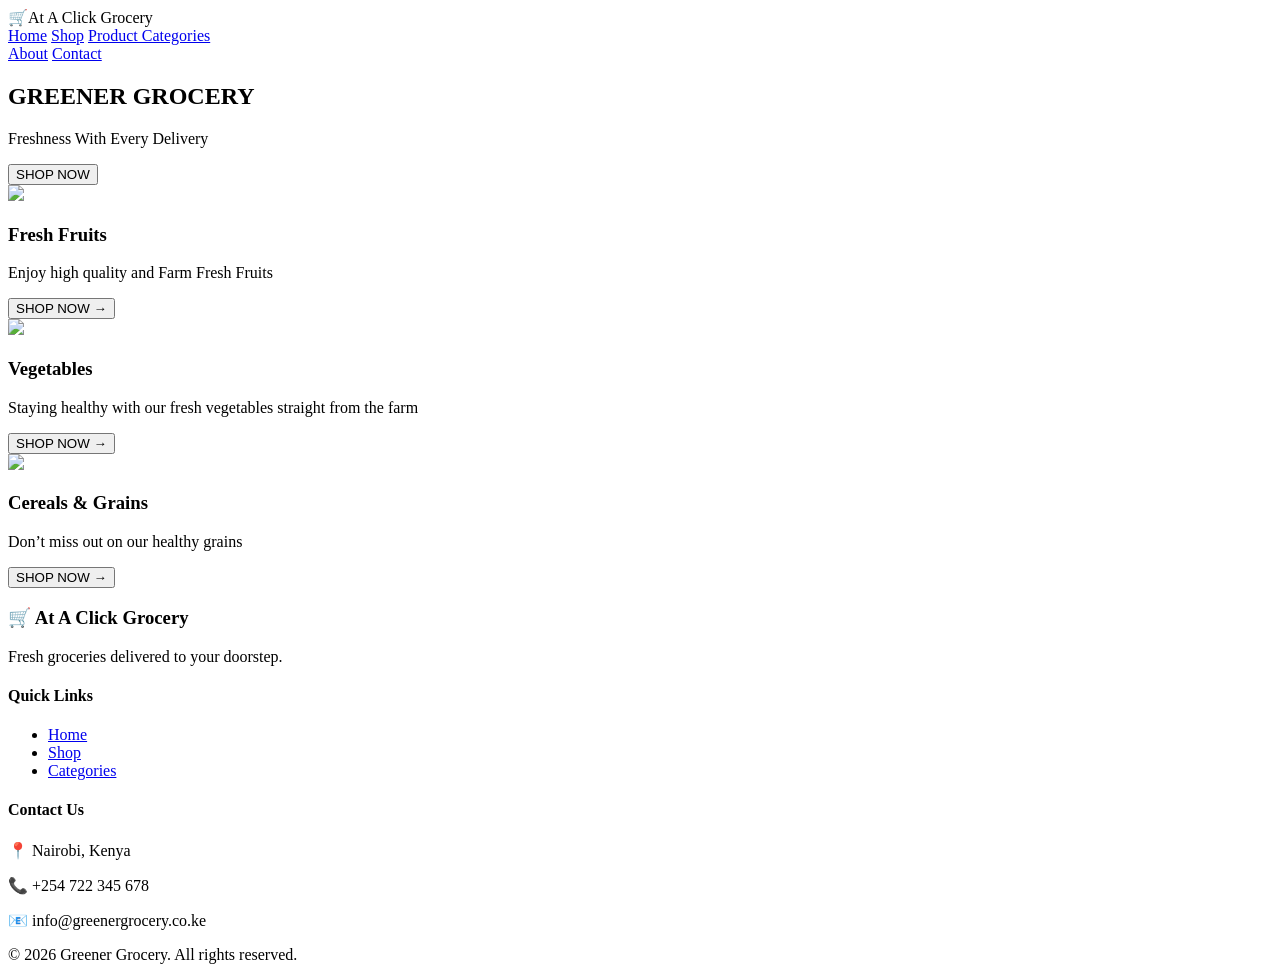
==== index.html @ bff79efc "Add files via upload" ====
<!DOCTYPE html>
<html>
<head>
    <meta charset="UTF-8">
    <meta name="viewport" content="width=device-width, initial-scale=1.0">
    <title> Greener Grocery</title>
    <link rel="stylesheet" href="style.css">
</head>
<body>

<!-- NAVBAR -->
<header>
    <div class="container nav">
        <div class="logo">🛒At A Click Grocery</div>

        <nav>
            <a href="#">Home</a>
            <a href="#">Shop</a>
            <a href="products.html">Product Categories</a>
        </nav>

        <div class="nav-right">
            <a href="#">About</a>
            <a href="#">Contact</a>
        </div>
    </div>
</header>

<!-- HERO -->
<section class="hero">
    <div class="hero-content">
        <h1>GREENER GROCERY</h1>
        <p>Freshness With Every Delivery</p>
        <button>SHOP NOW</button>
    </div>
</section>

<!-- CATEGORIES -->
<section class="categories container">

    <div class="card">
        <img src="/fruits.jpg">
        <h3>Fresh Fruits</h3>
        <p>Enjoy high quality and Farm Fresh Fruits</p>
        <button>SHOP NOW →</button>
    </div>

    <div class="card">
        <img src="/vegies.jpg">
        <h3>Vegetables</h3>
        <p>Staying healthy with our fresh vegetables straight from the farm</p>
        <button>SHOP NOW →</button>
    </div>

    <div class="card">
        <img src="/cereals and grains.jpg">
        <h3>Cereals & Grains</h3>
        <p>Don’t miss out on our healthy grains</p>
        <button>SHOP NOW →</button>
    </div>

</section>

<!-- FOOTER -->
<footer class="footer">
    <div class="container footer-grid">

        <div>
            <h3>🛒 At A Click Grocery</h3>
            <p>Fresh groceries delivered to your doorstep.</p>
        </div>

        <div>
            <h4>Quick Links</h4>
            <ul>
                <li><a href="grocery.html">Home</a></li>
                <li><a href="shop.html">Shop</a></li>
                <li><a href="categories.html">Categories</a></li>
            </ul>
        </div>

        <div>
            <h4>Contact Us</h4>
            <p>📍 Nairobi, Kenya</p>
            <p>📞 +254 722 345 678</p>
            <p>📧 info@greenergrocery.co.ke</p>
        </div>

    </div>

    <div class="footer-bottom">
        <p>© 2026 Greener Grocery. All rights reserved.</p>
    </div>
</footer>

</body>
</html>
---- style.css ----
.{
    margin: 0;
    padding: 0;
    box-sizing: border-box;
    font-family: Arial, Helvetica, sans-serif;
}
.body{
    background-color: #c4e4a4;
    
}
.header{
    background-color: #c4e4a4;
    border-bottom:  solid 1px black;
}
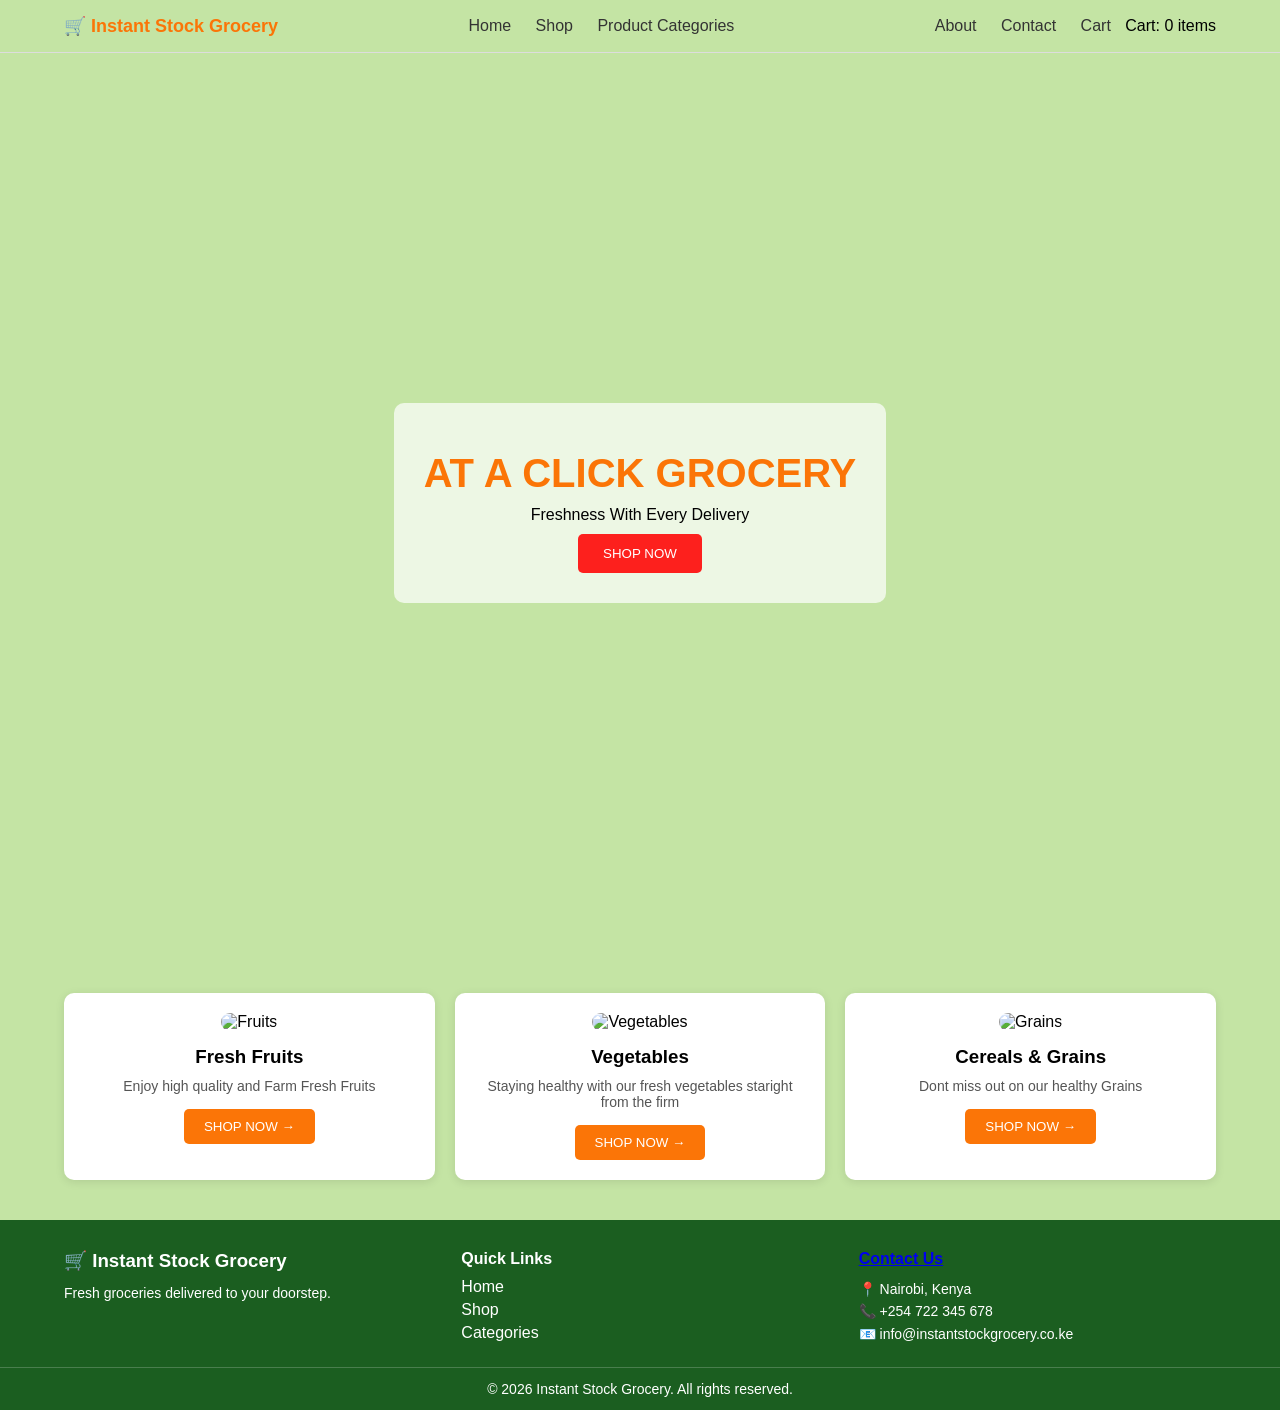
==== commit a3820f43: "Add files via upload" ====
--- a/index.html
+++ b/index.html
@@ -3,95 +3,89 @@
 <head>
     <meta charset="UTF-8">
     <meta name="viewport" content="width=device-width, initial-scale=1.0">
-    <title> Greener Grocery</title>
+    <title>Instant Stock Grocery</title>
     <link rel="stylesheet" href="style.css">
 </head>
 <body>
+    <header>
+        <div class="container nav">
+            <div class="logo"> 🛒 Instant Stock Grocery</div>
+            <nav>
+                <a href="#">Home</a>
+                <a href="pages/products.html">Shop</a>
+                <a href="pages/products.html">Product Categories</a>
+            </nav>
+            <div class="nav-right">
+                <a href="pages/about.html">About</a>
+                <a href="pages/contact.html">Contact</a>
+                <a href="pages/cart.html">Cart</a>
+                <span id="cart-count">Cart: 🛒 </span>
+            </div>
+        </div>
+    </header>
 
-<!-- NAVBAR -->
-<header>
-    <div class="container nav">
-        <div class="logo">🛒At A Click Grocery</div>
+    <section class="hero">
+        <div class="hero-content">
+            <img src="'https://images.unsplash.com/photo-1610832958506-aa56368176cf'" alt="">
+            <h1>AT A CLICK GROCERY</h1>
+            <p>Freshness With Every Delivery</p>
+            <a href="pages/products.html"><button>SHOP NOW</button></a>
+        </div>
+    </section>
 
-        <nav>
-            <a href="#">Home</a>
-            <a href="#">Shop</a>
-            <a href="products.html">Product Categories</a>
-        </nav>
+    <section class="categories container">
+        <div class="card">
+            <img src="https://images.unsplash.com/photo-1619566636858-adf3ef46400b" alt="Fruits">
+            <h3> Fresh Fruits</h3>
+            <p>Enjoy high quality and Farm Fresh Fruits</p>
+            <button>SHOP NOW →</button>
+        </div>
+        <div class="card">
+            <img src="https://images.unsplash.com/photo-1540420773420-3366772f4999" alt="Vegetables">
+            <h3> Vegetables</h3>
+            <p>Staying healthy with our fresh vegetables staright from the firm</p>
+            <button>SHOP NOW →</button>
+        </div>
+        <div class="card">
+            <img src="https://images.unsplash.com/photo-1586201375761-83865001e31c" alt="Grains">
+            <h3>Cereals & Grains</h3>
+            <p>Dont miss out on our healthy Grains</p>
+            <button>SHOP NOW →</button>
+        </div>
+       
+    </section>
 
-        <div class="nav-right">
-            <a href="#">About</a>
-            <a href="#">Contact</a>
+    
+
+
+       
+
+    
+    <footer class="footer">
+        <div class="container footer-grid">
+            <div>
+                <h3> 🛒 Instant Stock Grocery</h3>
+                <p>Fresh groceries delivered to your doorstep.</p>
+            </div>
+            <div>
+                <h4>Quick Links</h4>
+                <ul>
+                    <li><a href="http://127.0.0.1:5500/index.html">Home</a></li>
+                    <li><a href="http://127.0.0.1:5500/pages/products.html">Shop</a></li>
+                    <li><a href="http://127.0.0.1:5500/pages/categories.html">Categories</a></li>
+                </ul>
+            </div>
+            <div>
+                <h4> <a href="http://127.0.0.1:5500/pages/contact.html">Contact Us</a></h4>
+                <p> 📍 Nairobi, Kenya</p>
+                <p> 📞 +254 722 345 678</p>
+                <p> 📧 info@instantstockgrocery.co.ke</p>
+            </div>
         </div>
-    </div>
-</header>
-
-<!-- HERO -->
-<section class="hero">
-    <div class="hero-content">
-        <h1>GREENER GROCERY</h1>
-        <p>Freshness With Every Delivery</p>
-        <button>SHOP NOW</button>
-    </div>
-</section>
-
-<!-- CATEGORIES -->
-<section class="categories container">
-
-    <div class="card">
-        <img src="/fruits.jpg">
-        <h3>Fresh Fruits</h3>
-        <p>Enjoy high quality and Farm Fresh Fruits</p>
-        <button>SHOP NOW →</button>
-    </div>
-
-    <div class="card">
-        <img src="/vegies.jpg">
-        <h3>Vegetables</h3>
-        <p>Staying healthy with our fresh vegetables straight from the farm</p>
-        <button>SHOP NOW →</button>
-    </div>
-
-    <div class="card">
-        <img src="/cereals and grains.jpg">
-        <h3>Cereals & Grains</h3>
-        <p>Don’t miss out on our healthy grains</p>
-        <button>SHOP NOW →</button>
-    </div>
-
-</section>
-
-<!-- FOOTER -->
-<footer class="footer">
-    <div class="container footer-grid">
-
-        <div>
-            <h3>🛒 At A Click Grocery</h3>
-            <p>Fresh groceries delivered to your doorstep.</p>
+        <div class="footer-bottom">
+            <p>© 2026 Instant Stock Grocery. All rights reserved.</p>
         </div>
-
-        <div>
-            <h4>Quick Links</h4>
-            <ul>
-                <li><a href="grocery.html">Home</a></li>
-                <li><a href="shop.html">Shop</a></li>
-                <li><a href="categories.html">Categories</a></li>
-            </ul>
-        </div>
-
-        <div>
-            <h4>Contact Us</h4>
-            <p>📍 Nairobi, Kenya</p>
-            <p>📞 +254 722 345 678</p>
-            <p>📧 info@greenergrocery.co.ke</p>
-        </div>
-
-    </div>
-
-    <div class="footer-bottom">
-        <p>© 2026 Greener Grocery. All rights reserved.</p>
-    </div>
-</footer>
-
+    </footer >
+    <script src="grocer.js"></script>
 </body>
 </html>
--- a/style.css
+++ b/style.css
@@ -1,14 +1,240 @@
-.{
+* {
     margin: 0;
     padding: 0;
     box-sizing: border-box;
-    font-family: Arial, Helvetica, sans-serif;
-}
-.body{
-    background-color: #c4e4a4;
+    font-family: Arial, sans-serif;
+}
+body {
+    background: #c4e4a4;
+}
+/* NAVBAR */
+header {
+    background: #c4e4a4;
+    border-bottom: 1px solid #ddd;
+}
+.container {
+    width: 90%;
+    margin: auto;
+}
+.nav {
+    display: flex;
+    justify-content: space-between;
+    align-items: center;
+    padding: 15px 0;
+}
+.logo {
+    font-weight: bold;
+    color: rgb(251, 117, 7);
+    font-size: 18px;
+}
+nav a, .nav-right a {
+    margin: 0 10px;
+    text-decoration: none;
+    color: #333;
+}
+
+/* HERO */
+.hero {
+    background: url('https://images.unsplash.com/photo-1610832958506-aa56368176cf') no-repeat center/cover;
+    height: 100vh;
+    display: flex;
+    align-items: center;
+    justify-content: center;
+    text-align: center;
+}
+.hero-content {
+    background: rgba(255,255,255,0.7);
+    padding: 30px;
+    border-radius: 10px;
+}
+.hero h1 {
+    font-size: 40px;
+    color: rgb(251, 117, 7);
+}
+.hero p {
+    margin: 10px 0;
+}
+.hero button {
+    background :rgba(255, 0, 0, 0.87);
+    color: white;
+    border: none;
+    padding: 12px 25px;
+    cursor: pointer;
+    border-radius: 5px;
+}
+/* CATEGORIES */
+.categories {
+    display: flex;
+    gap: 20px;
+    margin: 40px auto;
+}
+.card {
+    background: white;
+    padding: 20px;
+    border-radius: 10px;
+    flex: 1;
+    text-align: center;
+    box-shadow: 0 2px 10px rgba(0,0,0,0.1);
+}
+.card img {
+    width: 100%;
+    height: 150px;
+    object-fit: cover;
+    border-radius: 10px;
+}
+.card h3 {
+    margin: 15px 0 10px;
+}
+.card p {
+    font-size: 14px;
+    color: #555;
+}
+.card button {
+    margin-top: 15px;
+    background:rgb(251, 117, 7);
+    color: white;
+    border: none;
+    padding: 10px 20px;
+    cursor: pointer;
+    border-radius: 5px;
+}
+/* FOOTER */
+.footer {
+    background: #1b5e20;
+    color: white;
+    margin-top: 40px;
+    padding-top: 30px;
+}
+.footer-grid {
+    display: grid;
+    grid-template-columns: repeat(3, 1fr);
+    gap: 40px;
+    padding-bottom: 20px;
+}
+.footer h3, .footer h4 {
+    margin-bottom: 10px;
+}
+.footer p {
+    font-size: 14px;
+    line-height: 1.6;
+}
+.footer ul {
+    list-style: none;
+    padding: 0;
+}
+.footer ul li {
+    margin: 5px 0;
+}
+.footer ul li a {
+    color: white;
+    text-decoration: none;
+}
+.footer ul li a:hover {
+    text-decoration: underline;
+}
+.footer-bottom {
+    text-align: center;
+    border-top: 1px solid rgba(255,255,255,0.2);
+    padding: 10px;
+    font-size: 14px;
+}
+/* PAGE TITLE */
+.page-title {
+    text-align: center;
+    margin: 20px 0;
+}
+/* CATEGORY BANNERS */
+.category-banners {
+    display: grid;
+    grid-template-columns: repeat(3, 1fr);
+    gap: 20px;
+}
+.banner {
+    position: relative;
+    overflow: hidden;
+    border-radius: 12px;
+}
+.banner img {
+    width: 100%;
+    height: 200px;
+    object-fit: cover;
     
 }
-.header{
-    background-color: #c4e4a4;
-    border-bottom:  solid 1px black;
-}+
+
+.overlay {
+    position: absolute;
+    bottom: 0;
+    width: 100%;
+    padding: 15px;
+    background: rgba(0,0,0,0.5);
+    color: white;
+    font-size: 18px;
+    font-weight: bold;
+}
+/* SECTION TITLE */
+.section-title {
+    margin: 40px 0 20px;
+}
+/* PRODUCT GRID */
+.product-grid {
+    display: grid;
+    grid-template-columns: repeat(5, 1fr);
+    gap: 20px;
+}
+/* PRODUCT CARD */
+.product-card {
+    background: white;
+    border-radius: 12px;
+    padding: 15px;
+    text-align: center;
+    box-shadow: 0 4px 15px rgba(0,0,0,0.08);
+    transition: 0.3s;
+}
+.product-card:hover {
+    transform: translateY(-8px);
+}
+/* IMAGE BOX */
+.img-box {
+    overflow: hidden;
+    border-radius: 10px;
+}
+.img-box img {
+    width: 100%;
+    height: 150px;
+    object-fit: cover;
+    
+}
+/* TEXT */
+.product-card h3 {
+    margin: 10px 0 5px;
+}
+.price {
+    color: rgb(251, 117, 7);
+    font-weight: bold;
+}
+/* BUTTON */
+.product-card button {
+    margin-top: 10px;
+    background:rgb(251, 117, 7);
+    color: white;
+    border: none;
+    padding: 10px;
+    border-radius: 6px;
+    cursor: pointer;
+}
+.product-card button:hover {
+    background:rgb(251, 117, 7);
+}
+.products container{
+    padding: 60px;
+    width: 20spx;
+    text-align: center;
+    display: flex;
+}
+
+.product-list {
+    display: flex;
+    gap: 20px;
+    justify-content: center;
+}
